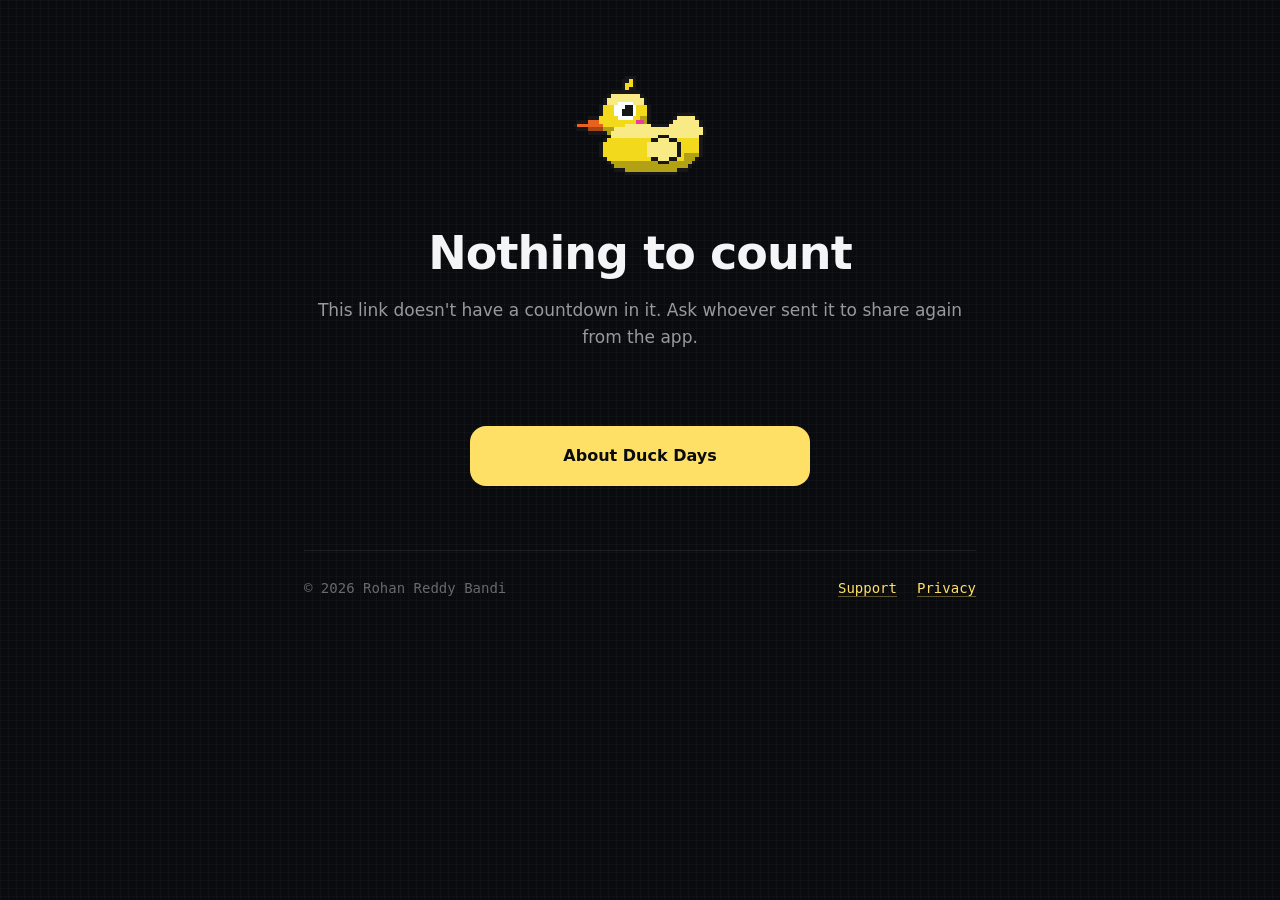
==== c/index.html @ 7b787e3d "Share a countdown as a link that recreates it A countdown goes out as a link carrying its name, date" ====
<!doctype html>
<html lang="en">
<head>
<meta charset="utf-8">
<meta name="viewport" content="width=device-width, initial-scale=1">
<title>A countdown, shared — Duck Days</title>
<meta name="description" content="Someone shared a Duck Days countdown with you.">
<meta name="color-scheme" content="dark">
<meta name="robots" content="noindex">
<link rel="icon" href="../icon.png">
<link rel="apple-touch-icon" href="../icon.png">
<link rel="stylesheet" href="../style.css">
<style>
  .stage {
    width: min(320px, 78vw);
    aspect-ratio: 1;
    margin: 0 auto;
    border-radius: 30px;
    overflow: hidden;
    position: relative;
    background: linear-gradient(var(--sky-top, #7CC9F0), var(--sky-bottom, #BFE7FA));
    display: grid;
    grid-template-rows: auto 1fr;
    text-align: center;
  }
  .stage .type { padding: 9% 6% 0; color: var(--ink, #16324F); }
  .stage .count {
    font-weight: 800;
    font-size: clamp(28px, 9.5vw, 42px);
    line-height: 1.05;
    letter-spacing: -0.02em;
    text-shadow: 0 1px 0 rgba(255, 255, 255, 0.45);
  }
  .stage .who {
    font-weight: 600;
    font-size: clamp(11px, 3.1vw, 14px);
    margin-top: 4px;
    text-shadow: 0 1px 0 rgba(255, 255, 255, 0.45);
  }
  .stage.night .count, .stage.night .who { text-shadow: 0 1px 0 rgba(0, 0, 0, 0.45); }
  .stage .duck {
    align-self: end;
    width: 52%;
    margin: 0 auto -1%;
    image-rendering: pixelated;
    position: relative;
    z-index: 1;
  }
  .stage .water {
    position: absolute;
    inset: auto 0 0 0;
    height: 20%;
    background: linear-gradient(var(--water, #3FA9E0), var(--water-deep, #2D7AA1));
  }
  .serif { font-family: ui-serif, Georgia, "Times New Roman", serif; }
  .mono  { font-family: var(--mono); }
  .plain { font-family: -apple-system, BlinkMacSystemFont, "Segoe UI", system-ui, sans-serif; }

  .headline { text-align: center; margin-top: 30px; }
  .headline h1 { font-size: clamp(26px, 7vw, 34px); margin: 0 0 4px; }
  .headline .when { font-family: var(--mono); font-size: 14px; color: var(--dim); }
  .cta { display: block; text-align: center; margin: 30px auto 0; max-width: 340px; }
  .cta a.primary {
    display: block;
    background: var(--accent);
    color: #0a0b0f;
    font-weight: 700;
    font-size: 16px;
    padding: 17px;
    border-radius: 16px;
    text-decoration: none;
  }
  .cta p { margin-top: 14px; font-size: 14px; color: var(--dim); }
  #empty { text-align: center; }
</style>
</head>
<body>
<div class="wrap">

<div id="shared" hidden>
  <header style="padding-bottom:22px">
    <p class="tagline" style="margin-bottom:20px">Someone shared a countdown with you</p>
    <div class="stage" id="stage">
      <div class="type">
        <div class="count" id="count">—</div>
        <div class="who" id="who"></div>
      </div>
      <img class="duck" id="duck" alt="">
      <div class="water"></div>
    </div>
  </header>

  <div class="headline">
    <h1 id="title"></h1>
    <div class="when" id="when"></div>
  </div>

  <div class="cta">
    <a class="primary" id="open" href="#">Open in Duck Days</a>
    <!-- Swap this for the App Store link once the app is live. -->
    <p>Don't have it? <a href="../">Duck Days</a> is a countdown app for iPhone,
    fronted by a pixel-art duck.</p>
  </div>
</div>

<div id="empty" hidden>
  <header>
    <img class="duck" src="../ducks/classic.svg" alt="" style="width:140px">
    <h1>Nothing to count</h1>
    <p class="tagline">This link doesn't have a countdown in it. Ask whoever sent
    it to share again from the app.</p>
  </header>
  <div class="cta"><a class="primary" href="../">About Duck Days</a></div>
</div>

<footer>
  <span>© 2026 Rohan Reddy Bandi</span>
  <span class="spacer"></span>
  <a href="../">Support</a>
  <a href="../privacy.html">Privacy</a>
</footer>

</div>

<script>
// The payload lives in the fragment, which browsers never send to the server.
// That is deliberate: this page is served by GitHub and a shared countdown's
// title should not turn up in anybody's access log. Everything below runs on
// the reader's own device against text that never left it.
(function () {
  "use strict";

  function decode(fragment) {
    var b64 = fragment.replace(/-/g, "+").replace(/_/g, "/");
    while (b64.length % 4) { b64 += "="; }
    var binary = atob(b64);
    var bytes = new Uint8Array(binary.length);
    for (var i = 0; i < binary.length; i++) { bytes[i] = binary.charCodeAt(i); }
    return JSON.parse(new TextDecoder("utf-8").decode(bytes));
  }

  // Mirrors CountdownPhrasing in Shared/Countdown.swift. Day precision counts
  // calendar days from midnight, so an event tomorrow morning reads "1 Day" all
  // evening; minute precision counts the real interval and shows two units.
  function startOfDay(d) {
    return new Date(d.getFullYear(), d.getMonth(), d.getDate()).getTime();
  }

  function dayHeadline(days) {
    var n = Math.abs(days);
    if (n === 0) { return "TODAY"; }
    return n === 1 ? "1 Day" : n + " Days";
  }

  function minuteHeadline(ms) {
    var total = Math.floor(Math.abs(ms) / 1000);
    var d = Math.floor(total / 86400);
    var h = Math.floor((total % 86400) / 3600);
    var m = Math.floor((total % 3600) / 60);
    var dw = d === 1 ? "Day" : "Days";
    var hw = h === 1 ? "Hr" : "Hrs";
    if (d > 0) { return h > 0 ? d + " " + dw + " " + h + " " + hw : d + " " + dw; }
    if (h > 0) { return h + " " + hw + " " + m + " Min"; }
    if (m > 0) { return m + " Min"; }
    return "NOW";
  }

  function render(wire, styles) {
    var style = styles[wire.s] || styles.classic;
    var target = new Date(wire.d * 1000);
    var now = new Date();
    var minute = wire.p === "min";

    var days = Math.round((startOfDay(target) - startOfDay(now)) / 86400000);
    var head = minute ? minuteHeadline(target - now) : dayHeadline(days);
    var arrived = minute ? head === "NOW" : days === 0;
    var past = minute ? target < now : days < 0;
    var tail = arrived ? "it's " + wire.t + "!"
                       : (past ? "since " + wire.t : "until " + wire.t);

    var stage = document.getElementById("stage");
    stage.style.setProperty("--sky-top", style.skyTop);
    stage.style.setProperty("--sky-bottom", style.skyBottom);
    stage.style.setProperty("--ink", style.ink);
    stage.style.setProperty("--water", style.water);
    stage.style.setProperty("--water-deep", style.waterDeep);

    stage.classList.remove("serif", "mono", "plain");
    var face = style.font === "serif" ? "serif"
             : style.font === "monospaced" ? "mono"
             : style.font === "default" ? "plain" : "";
    if (face) { stage.classList.add(face); }

    document.getElementById("count").textContent = head;
    document.getElementById("who").textContent = style.upper ? tail.toUpperCase() : tail;
    var duck = document.getElementById("duck");
    duck.src = "../ducks/" + (styles[wire.s] ? wire.s : "classic") + ".svg";
    duck.alt = style.name + ", a pixel-art rubber duck";

    document.getElementById("title").textContent = wire.t;
    document.getElementById("when").textContent = target.toLocaleDateString(
      undefined, { weekday: "short", day: "numeric", month: "short", year: "numeric" });
    document.getElementById("open").href =
      "duckdays://add#" + location.hash.slice(1);

    document.getElementById("shared").hidden = false;
    document.title = wire.t + " — Duck Days";
  }

  function show(id) { document.getElementById(id).hidden = false; }

  var cachedStyles = null;

  // Re-run on hashchange as well as on load. Opening one shared link and then
  // another only swaps the fragment, which does not reload the page — without
  // this the second link would sit there showing the first countdown.
  function boot() {
    document.getElementById("shared").hidden = true;
    document.getElementById("empty").hidden = true;

    var fragment = location.hash.slice(1);
    if (!fragment) { show("empty"); return; }

    var wire;
    try {
      wire = decode(fragment);
    } catch (e) {
      show("empty");
      return;
    }
    if (!wire || typeof wire.t !== "string" || !wire.t || !isFinite(wire.d)) {
      show("empty");
      return;
    }

    if (cachedStyles) { render(wire, cachedStyles); return; }
    fetch("../ducks/styles.json")
      .then(function (r) { return r.json(); })
      .then(function (styles) { cachedStyles = styles; render(wire, styles); })
      .catch(function () { show("empty"); });
  }

  window.addEventListener("hashchange", boot);
  boot();
}());
</script>
</body>
</html>
---- style.css ----
/* Duck Days support site.
   The app is dark-only and pixel-art fronted, so the site is too: near-black
   ground, one yellow accent, rounded sans for language and monospace only for
   data. Same rule as the app — retro personality comes from the artwork, not
   from styling every label like a terminal. */

:root {
  --ground: #0a0b0f;
  --raised: #14161d;
  --line: rgba(255, 255, 255, 0.08);
  --ink: #f5f5f7;
  --dim: rgba(255, 255, 255, 0.58);
  --faint: rgba(255, 255, 255, 0.38);
  --accent: #ffe066;
  --sky-top: #7cc9f0;
  --sky-bottom: #bfe7fa;
  --sans: ui-rounded, "SF Pro Rounded", -apple-system, BlinkMacSystemFont,
    "Segoe UI", system-ui, sans-serif;
  --mono: ui-monospace, SFMono-Regular, "SF Mono", Menlo, monospace;
}

* { box-sizing: border-box; }

html { -webkit-text-size-adjust: 100%; }

body {
  margin: 0;
  background: var(--ground);
  color: var(--ink);
  font-family: var(--sans);
  font-size: 17px;
  line-height: 1.62;
  -webkit-font-smoothing: antialiased;
}

/* The app's faint pixel grid, as one repeating gradient rather than an image. */
body::before {
  content: "";
  position: fixed;
  inset: 0;
  pointer-events: none;
  background-image:
    linear-gradient(rgba(255, 255, 255, 0.028) 1px, transparent 1px),
    linear-gradient(90deg, rgba(255, 255, 255, 0.028) 1px, transparent 1px);
  background-size: 8px 8px;
}

.wrap {
  position: relative;
  max-width: 720px;
  margin: 0 auto;
  padding: 0 24px 96px;
}

/* ---- masthead ---- */

header {
  padding: 72px 0 44px;
  text-align: center;
}

header img.duck {
  width: 168px;
  max-width: 60%;
  height: auto;
  image-rendering: pixelated;
}

h1 {
  font-size: clamp(34px, 8vw, 46px);
  font-weight: 800;
  letter-spacing: -0.02em;
  margin: 18px 0 6px;
}

.tagline {
  color: var(--dim);
  margin: 0;
  font-size: 17px;
}

/* ---- sections ---- */

section { margin-top: 52px; }

h2 {
  font-size: 13px;
  font-weight: 700;
  font-family: var(--mono);
  letter-spacing: 0.14em;
  text-transform: uppercase;
  color: var(--faint);
  margin: 0 0 18px;
}

h3 {
  font-size: 18px;
  font-weight: 650;
  margin: 0 0 6px;
}

p { margin: 0 0 14px; }
p:last-child { margin-bottom: 0; }

a {
  color: var(--accent);
  text-decoration-color: rgba(255, 224, 102, 0.35);
  text-underline-offset: 3px;
}

a:hover { text-decoration-color: var(--accent); }

/* ---- contact ---- */

.contact {
  background: var(--raised);
  border: 1px solid var(--line);
  border-radius: 20px;
  padding: 26px 28px;
}

.contact .email {
  display: inline-block;
  font-family: var(--mono);
  font-size: clamp(17px, 4.4vw, 21px);
  font-weight: 600;
  letter-spacing: -0.01em;
  margin-bottom: 10px;
  word-break: break-all;
}

.contact p { color: var(--dim); font-size: 15px; }

/* ---- faq ---- */

.faq > div {
  border-top: 1px solid var(--line);
  padding: 22px 0;
}

.faq > div:last-child { padding-bottom: 0; }

.faq p {
  color: var(--dim);
  font-size: 16px;
}

/* ---- duck strip ---- */

.ducks {
  display: flex;
  flex-wrap: wrap;
  gap: 12px;
  justify-content: center;
  /* Not stretch: a stretched flex item ignores its aspect-ratio and takes the
     row's height instead, which squashed the cards and clipped the ducks. */
  align-items: flex-start;
}

.ducks div {
  flex: 1 1 92px;
  max-width: 132px;
  aspect-ratio: 1;
  border-radius: 18px;
  border: 1px solid var(--line);
  background: linear-gradient(var(--sky-top), var(--sky-bottom));
  display: grid;
  place-items: center;
  padding: 14px;
}

.ducks img {
  width: 100%;
  height: auto;
  image-rendering: pixelated;
}

/* ---- footer ---- */

footer {
  margin-top: 64px;
  padding-top: 26px;
  border-top: 1px solid var(--line);
  display: flex;
  flex-wrap: wrap;
  gap: 8px 20px;
  align-items: baseline;
  font-size: 14px;
  color: var(--faint);
  font-family: var(--mono);
}

footer .spacer { flex: 1; }

/* ---- privacy page prose ---- */

.prose h2 {
  font-family: var(--sans);
  font-size: 20px;
  font-weight: 650;
  text-transform: none;
  letter-spacing: -0.01em;
  color: var(--ink);
  margin: 40px 0 10px;
}

.prose ul {
  margin: 0 0 14px;
  padding-left: 22px;
  color: var(--dim);
}

.prose li { margin-bottom: 7px; }

.prose > p { color: var(--dim); }

.lede {
  font-size: 21px;
  font-weight: 600;
  color: var(--ink) !important;
  letter-spacing: -0.01em;
}

.updated {
  font-family: var(--mono);
  font-size: 13px;
  color: var(--faint);
}

.back {
  display: inline-block;
  margin-bottom: 8px;
  font-family: var(--mono);
  font-size: 13px;
}
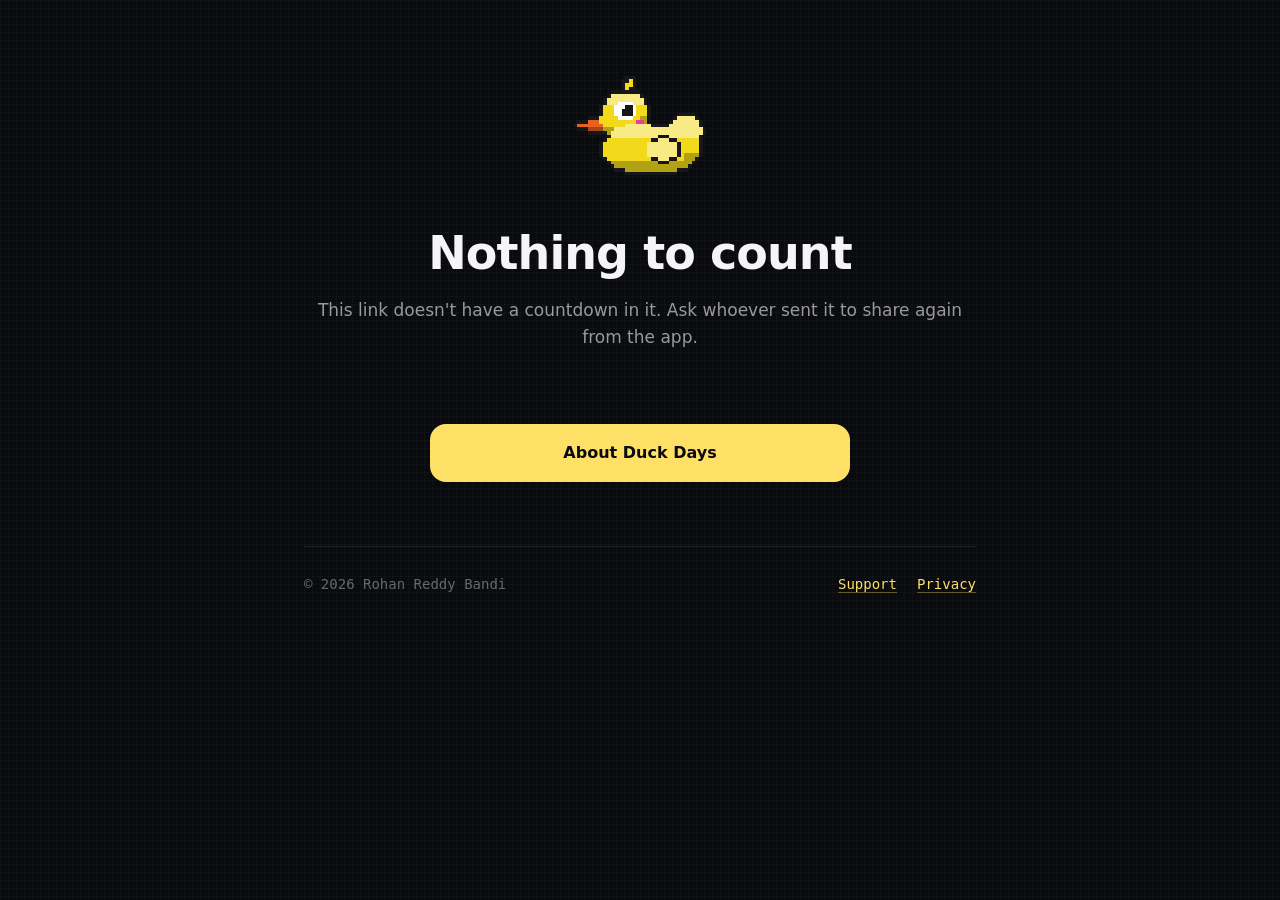
==== commit 124db773: "Draw the shared countdown as the real medium widget, on the page and in the app The shared-link page" ====
--- a/c/index.html
+++ b/c/index.html
@@ -11,92 +11,94 @@
 <link rel="apple-touch-icon" href="../icon.png">
 <link rel="stylesheet" href="../style.css">
 <style>
-  .stage {
-    width: min(320px, 78vw);
-    aspect-ratio: 1;
+  .intro {
+    text-align: center;
+    color: var(--dim);
+    font-size: 15px;
+    margin: 56px 0 18px;
+  }
+
+  /* The medium widget, at its real proportions (338 x 158). */
+  .card {
+    position: relative;
+    width: 100%;
+    max-width: 420px;
+    aspect-ratio: 338 / 158;
     margin: 0 auto;
-    border-radius: 30px;
+    border-radius: 22px;
     overflow: hidden;
-    position: relative;
-    background: linear-gradient(var(--sky-top, #7CC9F0), var(--sky-bottom, #BFE7FA));
-    display: grid;
-    grid-template-rows: auto 1fr;
+    box-shadow: 0 18px 50px rgba(0, 0, 0, 0.45);
+  }
+  .card canvas { position: absolute; inset: 0; width: 100%; height: 100%; }
+  .card .counter {
+    position: absolute;
+    display: flex;
+    flex-direction: column;
+    justify-content: center;
+    align-items: center;
     text-align: center;
-  }
-  .stage .type { padding: 9% 6% 0; color: var(--ink, #16324F); }
-  .stage .count {
-    font-weight: 800;
-    font-size: clamp(28px, 9.5vw, 42px);
-    line-height: 1.05;
-    letter-spacing: -0.02em;
-    text-shadow: 0 1px 0 rgba(255, 255, 255, 0.45);
-  }
-  .stage .who {
+    pointer-events: none;
+  }
+  .card .count, .card .who { width: 100%; white-space: nowrap; }
+  .card .count { font-weight: 800; line-height: 1.12; }
+  .card .who {
     font-weight: 600;
-    font-size: clamp(11px, 3.1vw, 14px);
-    margin-top: 4px;
-    text-shadow: 0 1px 0 rgba(255, 255, 255, 0.45);
-  }
-  .stage.night .count, .stage.night .who { text-shadow: 0 1px 0 rgba(0, 0, 0, 0.45); }
-  .stage .duck {
-    align-self: end;
-    width: 52%;
-    margin: 0 auto -1%;
-    image-rendering: pixelated;
-    position: relative;
-    z-index: 1;
-  }
-  .stage .water {
-    position: absolute;
-    inset: auto 0 0 0;
-    height: 20%;
-    background: linear-gradient(var(--water, #3FA9E0), var(--water-deep, #2D7AA1));
-  }
-  .serif { font-family: ui-serif, Georgia, "Times New Roman", serif; }
-  .mono  { font-family: var(--mono); }
-  .plain { font-family: -apple-system, BlinkMacSystemFont, "Segoe UI", system-ui, sans-serif; }
-
-  .headline { text-align: center; margin-top: 30px; }
-  .headline h1 { font-size: clamp(26px, 7vw, 34px); margin: 0 0 4px; }
-  .headline .when { font-family: var(--mono); font-size: 14px; color: var(--dim); }
-  .cta { display: block; text-align: center; margin: 30px auto 0; max-width: 340px; }
+    line-height: 1.2;
+    white-space: normal;
+    display: -webkit-box;
+    -webkit-line-clamp: 2;
+    -webkit-box-orient: vertical;
+    overflow: hidden;
+  }
+
+  .f-rounded { font-family: ui-rounded, "SF Pro Rounded", -apple-system, system-ui, sans-serif; }
+  .f-serif { font-family: ui-serif, "New York", Georgia, "Times New Roman", serif; }
+  .f-monospaced { font-family: ui-monospace, SFMono-Regular, "SF Mono", Menlo, monospace; }
+  .f-default { font-family: -apple-system, BlinkMacSystemFont, "Segoe UI", system-ui, sans-serif; }
+
+  .details { text-align: center; margin-top: 26px; }
+  .details h1 { font-size: 22px; margin: 0 0 4px; letter-spacing: -0.01em; }
+  .details .when { font-family: var(--mono); font-size: 13px; color: var(--dim); }
+
+  .cta { text-align: center; margin: 28px auto 0; max-width: 420px; }
   .cta a.primary {
     display: block;
     background: var(--accent);
     color: #0a0b0f;
     font-weight: 700;
     font-size: 16px;
-    padding: 17px;
+    padding: 16px;
     border-radius: 16px;
     text-decoration: none;
   }
   .cta p { margin-top: 14px; font-size: 14px; color: var(--dim); }
   #empty { text-align: center; }
+  /* Keep the two links together so a narrow phone wraps the pair, not one. */
+  footer .links { white-space: nowrap; }
+  footer .links a + a { margin-left: 20px; }
 </style>
 </head>
 <body>
 <div class="wrap">
 
 <div id="shared" hidden>
-  <header style="padding-bottom:22px">
-    <p class="tagline" style="margin-bottom:20px">Someone shared a countdown with you</p>
-    <div class="stage" id="stage">
-      <div class="type">
-        <div class="count" id="count">—</div>
-        <div class="who" id="who"></div>
-      </div>
-      <img class="duck" id="duck" alt="">
-      <div class="water"></div>
+  <p class="intro">Someone shared a countdown with you</p>
+
+  <div class="card" id="card" role="img">
+    <canvas id="scene"></canvas>
+    <div class="counter" id="counter">
+      <div class="count" id="count"></div>
+      <div class="who" id="who"></div>
     </div>
-  </header>
-
-  <div class="headline">
+  </div>
+
+  <div class="details">
     <h1 id="title"></h1>
     <div class="when" id="when"></div>
   </div>
 
   <div class="cta">
-    <a class="primary" id="open" href="#">Open in Duck Days</a>
+    <a class="primary" id="open" href="#">Add to Duck Days</a>
     <!-- Swap this for the App Store link once the app is live. -->
     <p>Don't have it? <a href="../">Duck Days</a> is a countdown app for iPhone,
     fronted by a pixel-art duck.</p>
@@ -116,8 +118,7 @@
 <footer>
   <span>© 2026 Rohan Reddy Bandi</span>
   <span class="spacer"></span>
-  <a href="../">Support</a>
-  <a href="../privacy.html">Privacy</a>
+  <span class="links"><a href="../">Support</a><a href="../privacy.html">Privacy</a></span>
 </footer>
 
 </div>
@@ -139,9 +140,8 @@
     return JSON.parse(new TextDecoder("utf-8").decode(bytes));
   }
 
-  // Mirrors CountdownPhrasing in Shared/Countdown.swift. Day precision counts
-  // calendar days from midnight, so an event tomorrow morning reads "1 Day" all
-  // evening; minute precision counts the real interval and shows two units.
+  // ---- phrasing: mirrors CountdownPhrasing in Shared/Countdown.swift --------
+
   function startOfDay(d) {
     return new Date(d.getFullYear(), d.getMonth(), d.getDate()).getTime();
   }
@@ -152,95 +152,263 @@
     return n === 1 ? "1 Day" : n + " Days";
   }
 
-  function minuteHeadline(ms) {
-    var total = Math.floor(Math.abs(ms) / 1000);
+  // Same rules as CountdownEvent.remaining: 5-second steps, rounded up while
+  // counting down and down once past, and held at zero for the first minute
+  // after the moment before counting up begins.
+  var STEP = 5, GRACE = 60;
+  function stepped(ms) {
+    var raw = ms / 1000;
+    if (raw <= 0 && raw > -GRACE) { return { total: 0, past: false }; }
+    var steps = raw > 0 ? Math.ceil((raw - 0.01) / STEP)
+                        : Math.floor((-raw + 0.01) / STEP);
+    return { total: steps * STEP, past: raw < 0 };
+  }
+
+  // A smaller unit that reads zero is dropped: "1 Min", not "1 Min 0 Sec".
+  function minuteHeadline(total) {
     var d = Math.floor(total / 86400);
     var h = Math.floor((total % 86400) / 3600);
     var m = Math.floor((total % 3600) / 60);
-    var dw = d === 1 ? "Day" : "Days";
-    var hw = h === 1 ? "Hr" : "Hrs";
-    if (d > 0) { return h > 0 ? d + " " + dw + " " + h + " " + hw : d + " " + dw; }
-    if (h > 0) { return h + " " + hw + " " + m + " Min"; }
-    if (m > 0) { return m + " Min"; }
+    var sec = total % 60;
+    if (d > 0) { return d === 1 ? "1 Day" : d + " Days"; }
+    if (h > 0) {
+      var hours = h + " " + (h === 1 ? "Hr" : "Hrs");
+      return m === 0 ? hours : hours + " " + m + " Min";
+    }
+    if (m > 0) { return sec === 0 ? m + " Min" : m + " Min " + sec + " Sec"; }
+    if (sec > 0) { return sec + " Sec"; }
     return "NOW";
   }
 
-  function render(wire, styles) {
-    var style = styles[wire.s] || styles.classic;
+  function phrase(wire) {
     var target = new Date(wire.d * 1000);
     var now = new Date();
-    var minute = wire.p === "min";
-
+    if (wire.p === "min") {
+      var left = stepped(target - now);
+      var tail = left.total === 0 ? "it's " + wire.t + "!"
+               : (left.past ? "since " + wire.t : "until " + wire.t);
+      return { head: minuteHeadline(left.total), tail: tail };
+    }
     var days = Math.round((startOfDay(target) - startOfDay(now)) / 86400000);
-    var head = minute ? minuteHeadline(target - now) : dayHeadline(days);
-    var arrived = minute ? head === "NOW" : days === 0;
-    var past = minute ? target < now : days < 0;
-    var tail = arrived ? "it's " + wire.t + "!"
-                       : (past ? "since " + wire.t : "until " + wire.t);
-
-    var stage = document.getElementById("stage");
-    stage.style.setProperty("--sky-top", style.skyTop);
-    stage.style.setProperty("--sky-bottom", style.skyBottom);
-    stage.style.setProperty("--ink", style.ink);
-    stage.style.setProperty("--water", style.water);
-    stage.style.setProperty("--water-deep", style.waterDeep);
-
-    stage.classList.remove("serif", "mono", "plain");
-    var face = style.font === "serif" ? "serif"
-             : style.font === "monospaced" ? "mono"
-             : style.font === "default" ? "plain" : "";
-    if (face) { stage.classList.add(face); }
-
-    document.getElementById("count").textContent = head;
-    document.getElementById("who").textContent = style.upper ? tail.toUpperCase() : tail;
-    var duck = document.getElementById("duck");
-    duck.src = "../ducks/" + (styles[wire.s] ? wire.s : "classic") + ".svg";
-    duck.alt = style.name + ", a pixel-art rubber duck";
-
-    document.getElementById("title").textContent = wire.t;
-    document.getElementById("when").textContent = target.toLocaleDateString(
-      undefined, { weekday: "short", day: "numeric", month: "short", year: "numeric" });
-    document.getElementById("open").href =
-      "duckdays://add#" + location.hash.slice(1);
-
-    document.getElementById("shared").hidden = false;
-    document.title = wire.t + " — Duck Days";
+    return {
+      head: dayHeadline(days),
+      tail: days === 0 ? "it's " + wire.t + "!"
+          : (days > 0 ? "until " + wire.t : "since " + wire.t),
+    };
+  }
+
+  // ---- the scene: CountdownScene.medium, drawn from the app's own sprites --
+  //
+  // Every number here is the Swift one: DuckPond(waterLine: 0.76, duckWidth:
+  // 0.34, duckCenterX: 0.24, submersion: 0.12, placement: .medium), the
+  // counter column at 0.55 of the width with a 5-unit trailing inset, and type
+  // at 0.316 / 0.0962 of the height. Change them in Swift, change them here.
+
+  var SPRITE_COLS = 38, SPRITE_ROWS = 32;
+  var MEDIUM_STARS = [[0.515, 0.125, false], [0.595, 0.085, true],
+                      [0.86, 0.11, false], [0.945, 0.07, false],
+                      [0.06, 0.57, true], [0.05, 0.69, false]];
+  var RIPPLES = [[[4, 5], [21, 3]], [[12, 3], [28, 5]], [[2, 4], [17, 5]]];
+
+  function sprite(grid, palette, override) {
+    var h = grid.length, w = grid[0].length;
+    var c = document.createElement("canvas");
+    c.width = w; c.height = h;
+    var g = c.getContext("2d");
+    for (var y = 0; y < h; y++) {
+      for (var x = 0; x < w; x++) {
+        var t = grid[y][x];
+        var col = (override && override[t]) || palette[t];
+        if (t === "." || !col) { continue; }
+        g.fillStyle = col;
+        g.fillRect(x, y, 1, 1);
+      }
+    }
+    return c;
+  }
+
+  function clamp(centre, size, limit, unit) {
+    return Math.min(Math.max(centre, size / 2 + unit), limit - size / 2 - unit);
+  }
+
+  function easeInOut(p) { return p < 0.5 ? 2 * p * p : 1 - Math.pow(-2 * p + 2, 2) / 2; }
+
+  var state = null;   // { wire, style, decor, sprites, raf, ticker }
+
+  function layout() {
+    var card = document.getElementById("card");
+    var W = card.clientWidth, H = card.clientHeight;
+    var unit = Math.max(1, Math.round(W * 0.34 / SPRITE_COLS));
+    var surface = Math.round(H * 0.76 / unit) * unit;
+    return { W: W, H: H, unit: unit, surface: surface, depth: Math.max(0, H - surface) };
+  }
+
+  function draw(time) {
+    var s = state; if (!s) { return; }
+    var L = layout(), W = L.W, H = L.H, u = L.unit, style = s.style;
+    var canvas = document.getElementById("scene");
+    var dpr = window.devicePixelRatio || 1;
+    if (canvas.width !== Math.round(W * dpr)) {
+      canvas.width = Math.round(W * dpr); canvas.height = Math.round(H * dpr);
+    }
+    var g = canvas.getContext("2d");
+    g.setTransform(dpr, 0, 0, dpr, 0, 0);
+    g.imageSmoothingEnabled = false;
+    g.clearRect(0, 0, W, H);
+
+    // sky
+    var sky = g.createLinearGradient(0, 0, 0, H);
+    sky.addColorStop(0, style.skyTop); sky.addColorStop(1, style.skyBottom);
+    g.fillStyle = sky; g.fillRect(0, 0, W, H);
+
+    // sun or moon
+    var sun = style.night ? s.sprites.moon : s.sprites.sun;
+    var sunW = u * sun.width, sunH = u * sun.height;
+    g.drawImage(sun, clamp(W * 0.095, sunW, W, u) - sunW / 2, H * 0.17 - sunH / 2, sunW, sunH);
+
+    // stars
+    if (style.night) {
+      MEDIUM_STARS.forEach(function (st) {
+        var img = st[2] ? s.sprites.starBig : s.sprites.star;
+        var size = u * img.width;
+        g.drawImage(img, clamp(W * st[0], size, W, u) - size / 2, H * st[1] - size / 2, size, size);
+      });
+    }
+
+    // water
+    var water = g.createLinearGradient(0, L.surface, 0, H);
+    water.addColorStop(0, style.water); water.addColorStop(1, style.waterDeep);
+    g.fillStyle = water; g.fillRect(0, L.surface, W, L.depth);
+
+    // waterline: the wave tile repeated, bottom row one unit under the surface
+    var wave = s.sprites.wave, tileW = wave.width, waveRows = wave.height;
+    var tiles = Math.max(4, Math.round(W / u / tileW));
+    var stripW = u * tiles * tileW, stripH = u * waveRows;
+    var stripTop = L.surface - stripH / 2 + u - stripH / 2;
+    for (var i = 0; i < tiles; i++) {
+      g.drawImage(wave, W / 2 - stripW / 2 + i * tileW * u, stripTop, tileW * u, stripH);
+    }
+
+    // ripples, shimmering like the app's 2.6s ease
+    var shimmer = easeInOut(Math.abs(((time / 2600) % 2) - 1));
+    g.fillStyle = "rgba(255,255,255," + (0.16 + 0.10 * shimmer).toFixed(3) + ")";
+    var rows = Math.min(3, Math.max(0, Math.floor(L.depth / (u * 5))));
+    for (var r = 0; r < rows; r++) {
+      RIPPLES[r % RIPPLES.length].forEach(function (d) {
+        if (d[0] + d[1] < W / u) {
+          g.fillRect(u * d[0], L.surface + u * (r * 5 + 2) - u / 2, u * d[1], u);
+        }
+      });
+    }
+
+    // duck: AnimatedDuck's 2.1s bob and a 0.15s blink every 3.6s
+    var duckW = u * SPRITE_COLS, duckH = u * SPRITE_ROWS;
+    var p = easeInOut(Math.abs(((time / 2100) % 2) - 1));
+    var angle = (-1.8 + 3.6 * p) * Math.PI / 180;
+    var dy = u * 0.9 - u * 1.8 * p;
+    var blinking = (time % 3600) < 150;
+    var cx = W * 0.24, cy = L.surface - duckH / 2 + duckH * 0.12 + dy;
+    g.save();
+    g.translate(cx, cy); g.rotate(angle);
+    g.drawImage(blinking ? s.sprites.blink : s.sprites.duck, -duckW / 2, -duckH / 2, duckW, duckH);
+    g.restore();
+
+    s.raf = requestAnimationFrame(draw);
+  }
+
+  // Type sits over the canvas as real text, so it renders in the same system
+  // faces as the app instead of a canvas approximation.
+  function placeType() {
+    var s = state; if (!s) { return; }
+    var L = layout(), style = s.style, words = phrase(s.wire);
+    var box = document.getElementById("counter");
+    var colW = L.W * 0.55;
+    box.style.left = (L.W - L.unit * 5 - colW) + "px";
+    box.style.width = colW + "px";
+    box.style.top = "0px";
+    box.style.height = L.surface + "px";
+    box.className = "counter f-" + style.font;
+    box.style.color = style.ink;
+    box.style.textShadow = "0 1px 0 " + (style.night ? "rgba(0,0,0,.45)" : "rgba(255,255,255,.45)");
+
+    var count = document.getElementById("count");
+    var who = document.getElementById("who");
+    count.textContent = words.head;
+    who.textContent = style.upper ? words.tail.toUpperCase() : words.tail;
+    who.style.letterSpacing = style.upper ? "0.6px" : "0";
+
+    // minimumScaleFactor: shrink only as far as the app lets each line shrink.
+    var base = 0.316 * L.H;
+    count.style.fontSize = base + "px";
+    for (var k = 1; k >= 0.4 && count.scrollWidth > colW + 0.5; k -= 0.02) {
+      count.style.fontSize = (base * k) + "px";
+    }
+    var cap = 0.0962 * L.H;
+    who.style.fontSize = cap + "px";
+    for (var j = 1; j >= 0.55 && who.scrollHeight > who.clientHeight + 0.5; j -= 0.03) {
+      who.style.fontSize = (cap * j) + "px";
+    }
+    document.getElementById("card").setAttribute("aria-label",
+      words.head + " " + words.tail + ", with " + style.name + " the duck");
   }
 
   function show(id) { document.getElementById(id).hidden = false; }
-
-  var cachedStyles = null;
+  var cached = null;
 
   // Re-run on hashchange as well as on load. Opening one shared link and then
-  // another only swaps the fragment, which does not reload the page — without
-  // this the second link would sit there showing the first countdown.
+  // another only swaps the fragment, which does not reload the page.
   function boot() {
+    if (state) { cancelAnimationFrame(state.raf); clearInterval(state.ticker); state = null; }
     document.getElementById("shared").hidden = true;
     document.getElementById("empty").hidden = true;
 
     var fragment = location.hash.slice(1);
     if (!fragment) { show("empty"); return; }
-
     var wire;
-    try {
-      wire = decode(fragment);
-    } catch (e) {
-      show("empty");
-      return;
-    }
+    try { wire = decode(fragment); } catch (e) { show("empty"); return; }
     if (!wire || typeof wire.t !== "string" || !wire.t || !isFinite(wire.d)) {
-      show("empty");
-      return;
-    }
-
-    if (cachedStyles) { render(wire, cachedStyles); return; }
+      show("empty"); return;
+    }
+
+    function start(data) {
+      var style = data.styles[wire.s] || data.styles.classic;
+      state = {
+        wire: wire, style: style, raf: 0, ticker: 0,
+        sprites: {
+          duck: sprite(style.rows, style.palette),
+          blink: sprite(style.blinkRows.length ? style.blinkRows : style.rows, style.palette),
+          sun: sprite(data.decor.sun, style.palette),
+          moon: sprite(data.decor.moon, style.palette),
+          star: sprite(data.decor.star, style.palette),
+          starBig: sprite(data.decor.starBig, style.palette),
+          wave: sprite(data.decor.wave, style.palette, { w: style.water }),
+        },
+      };
+      var target = new Date(wire.d * 1000);
+      document.getElementById("title").textContent = wire.t;
+      document.getElementById("when").textContent = target.toLocaleDateString(undefined,
+        wire.p === "min"
+          ? { weekday: "short", day: "numeric", month: "short", year: "numeric",
+              hour: "numeric", minute: "2-digit" }
+          : { weekday: "short", day: "numeric", month: "short", year: "numeric" });
+      document.getElementById("open").href = "duckdays://add#" + fragment;
+      document.title = wire.t + " — Duck Days";
+      show("shared");
+      placeType();
+      // Day countdowns change at midnight, minute ones every 5 seconds.
+      state.ticker = setInterval(placeType, 1000);
+      state.raf = requestAnimationFrame(draw);
+    }
+
+    if (cached) { start(cached); return; }
     fetch("../ducks/styles.json")
       .then(function (r) { return r.json(); })
-      .then(function (styles) { cachedStyles = styles; render(wire, styles); })
+      .then(function (data) { cached = data; start(data); })
       .catch(function () { show("empty"); });
   }
 
   window.addEventListener("hashchange", boot);
+  window.addEventListener("resize", placeType);
   boot();
 }());
 </script>
